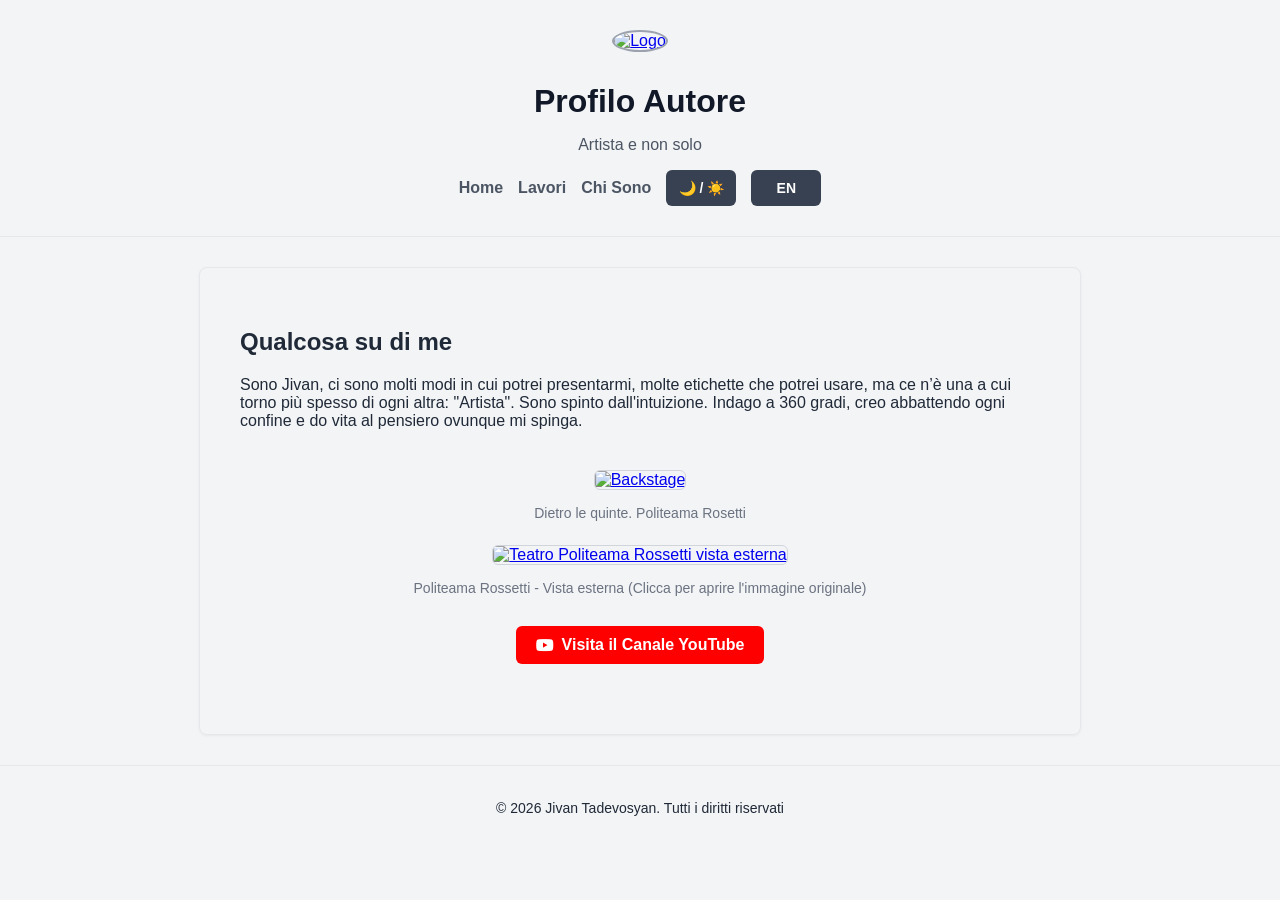
==== about.html @ 232a7901 "Add files via upload" ====
<!DOCTYPE html>
<html lang="it">
<head>
    <meta charset="UTF-8">
    <title data-it="Chi Sono" data-en="About Me">Chi Sono</title>
    <link rel="stylesheet" href="style.css">
    <link rel="stylesheet" href="https://cdnjs.cloudflare.com/ajax/libs/font-awesome/6.4.2/css/all.min.css">
    <link rel="icon" type="image/png" href="images/iconlogo.png">
</head>
<body>

    <header>
        <a href="index.html">
            <img src="images/logo.png" alt="Logo" class="site-logo">
        </a>        
        <h1 style="color: #111827; margin-bottom: 5px; font-weight: 700;" data-it="Profilo Autore" data-en="Author Profile">Profilo Autore</h1>
        <p style="color: #4b5563;" data-it="Artista e non solo" data-en="Artist and more">Artista e non solo</p>
        
        <nav>
            <a href="index.html" data-it="Home" data-en="Home">Home</a>
            <a href="gallery.html" data-it="Lavori" data-en="Works">Lavori</a>
            <a href="about.html" data-it="Chi Sono" data-en="About Me">Chi Sono</a>
            
            <!-- Pulsante Tema in linea -->
            <div class="theme-switcher-inline">
                <button onclick="toggleTheme()" id="theme-btn">🌙 / ☀️</button>
            </div>
            <!-- Pulsante Lingua -->
            <div class="language-switcher-inline">
                <button onclick="toggleLanguage()" id="lang-btn">EN</button>
            </div>
        </nav>
    </header>

    <main>
        <h2 data-it="Qualcosa su di me" data-en="Something about me">Qualcosa su di me</h2>
        <p data-it="Sono Jivan, ci sono molti modi in cui potrei presentarmi, molte etichette che potrei usare, ma ce n’è una a cui torno più spesso di ogni altra: 'Artista'. Sono spinto dall'intuizione. Indago a 360 gradi, creo abbattendo ogni confine e do vita al pensiero ovunque mi spinga." 
           data-en="I am Jivan, there are many ways I could introduce myself, many labels I could use, but there is one I return to more often than any other: 'Artist'. I am driven by intuition. I investigate 360 degrees, I create by breaking down every boundary and bring thought to life wherever it pushes me.">
           Sono Jivan, ci sono molti modi in cui potrei presentarmi, molte etichette che potrei usare, ma ce n’è una a cui torno più spesso di ogni altra: "Artista". Sono spinto dall'intuizione. Indago a 360 gradi, creo abbattendo ogni confine e do vita al pensiero ovunque mi spinga.
        </p>
        
        <div class="image-box">
            <!-- Immagine locale con URL relativo -->
            <a href="images/chisono.jpg" target="_blank">
                <img src="images/chisono.jpg" alt="Backstage">
            </a>
            <p data-it="Dietro le quinte. Politeama Rosetti" data-en="Behind the scenes. Politeama Rosetti">Dietro le quinte. Politeama Rosetti</p>
            
            <!-- Immagine presa dal web con URL assoluto -->
            <a href="https://upload.wikimedia.org/wikipedia/commons/7/7f/Politeama_Rossetti_Trieste.jpg" target="_blank">
                <img src="https://upload.wikimedia.org/wikipedia/commons/7/7f/Politeama_Rossetti_Trieste.jpg" alt="Teatro Politeama Rossetti vista esterna">
            </a>
            <p data-it="Politeama Rossetti - Vista esterna (Clicca per aprire l'immagine originale)" data-en="Politeama Rossetti - External view (Click to open original image)">Politeama Rossetti - Vista esterna (Clicca per aprire l'immagine originale)</p>
        </div>

        <!-- Link al canale YouTube -->
        <div class="social-link-single">
            <a href="https://www.youtube.com/@j1vex007" target="_blank">
                <i class="fab fa-youtube"></i> <span data-it="Visita il Canale YouTube" data-en="Visit YouTube Channel">Visita il Canale YouTube</span>
            </a>
        </div>
    </main>

    <script>
        // Funzione per il cambio tema scuro/chiaro
        function toggleTheme() {
            document.body.classList.toggle('dark-theme');
        }
        let currentLang = 'it';

        // Funzione per il cambio lingua (Italiano / Inglese)
        function toggleLanguage() {
            const elements = document.querySelectorAll('[data-it]');
            const btn = document.getElementById('lang-btn');

            if (currentLang === 'it') {
                // Passa all'Inglese
                elements.forEach(el => {
                    el.innerText = el.getAttribute('data-en');
                });
                btn.innerText = 'IT';
                currentLang = 'en';
            } else {
                // Torna all'Italiano
                elements.forEach(el => {
                    el.innerText = el.getAttribute('data-it');
                });
                btn.innerText = 'EN';
                currentLang = 'it';
            }
        }
    </script>

    <footer>
        <p data-it="&copy; 2026 Jivan Tadevosyan. Tutti i diritti riservati" data-en="&copy; 2026 Jivan Tadevosyan. All rights reserved">&copy; 2026 Jivan Tadevosyan. Tutti i diritti riservati</p>
    </footer>
</body>
</html>
---- style.css ----
body {
    font-family: Arial, sans-serif;
    margin: 0;
    padding: 0;
    background-color: #f3f4f6 !important;
    color: #1f2937 !important;
    top: 0px !important;
}

header {
    background-color: #ffffff;
    color: #111827;
    padding: 30px 20px;
    text-align: center;
    border-bottom: 1px solid #e5e7eb;
}

/* Logo nell'header */
.site-logo {
    width: 70px;
    height: 70px;
    border-radius: 50%;
    object-fit: cover;
    border: 2px solid #9ca3af;
    margin-bottom: 10px;
}

nav {
    margin-top: 15px;
    display: flex;
    align-items: center;
    justify-content: center;
    gap: 15px;
    flex-wrap: wrap;
}

nav a {
    color: #4b5563;
    text-decoration: none;
    font-weight: bold;
    transition: color 0.2s;
}

nav a:hover {
    color: #111827;
    text-decoration: underline;
}

main {
    padding: 40px;
    max-width: 800px;
    margin: 30px auto;
    background: #ffffff;
    border-radius: 8px;
    box-shadow: 0 1px 3px rgba(0, 0, 0, 0.05);
    border: 1px solid #e5e7eb;
}

.image-box {
    margin: 30px 0;
    text-align: center;
}

/* Immagini cliccabili */
.image-box a img {
    width: 450px;
    height: 300px;
    object-fit: cover;
    border-radius: 6px;
    margin: 10px;
    border: 1px solid #d1d5db;
    transition: transform 0.2s, opacity 0.2s;
}

/* Immagini cliccabili posizionate dall'alto */
.image-box a img.top-crop {
    object-position: center top !important;
}

.image-box a img:hover {
    transform: scale(1.02);
    opacity: 0.9;
}

.image-box p {
    font-size: 14px;
    color: #6b7280;
    margin-top: 5px;
}

.cyber-box {
    background: #f9fafb;
    padding: 20px;
    border-radius: 6px;
    border-left: 4px solid #4b5563;
    margin: 20px 0;
    border: 1px solid #e5e7eb;
}

/* Stile generale per i pulsanti standard */
button {
    background-color: #374151;
    color: #ffffff;
    border: none;
    padding: 10px 18px;
    font-weight: bold;
    border-radius: 4px;
    cursor: pointer;
    font-family: Arial, sans-serif;
    transition: background-color 0.2s, border-color 0.2s;
}

button:hover {
    background-color: #111827;
}

/* Contenitori dei pulsanti in linea nella nav */
.language-switcher-inline,
.theme-switcher-inline {
    display: inline-flex;
    align-items: center;
}

/* Pulsanti identici per Lingua ed Emoji Tema */
#lang-btn,
#theme-btn {
    width: 70px;
    height: 36px;
    padding: 0;
    display: inline-flex;
    align-items: center;
    justify-content: center;
    font-size: 14px;
    font-weight: bold;
    border-radius: 6px;
    box-sizing: border-box;
}

/* Link YouTube Social */
.social-link-single {
    text-align: center;
    margin: 30px 0;
}

.social-link-single a {
    display: inline-flex;
    align-items: center;
    gap: 8px;
    font-size: 16px;
    color: #ffffff;
    text-decoration: none;
    background: #ff0000;
    padding: 10px 20px;
    border-radius: 6px;
    font-weight: bold;
    transition: background-color 0.2s;
}

.social-link-single a:hover {
    background: #cc0000;
}

footer {
    text-align: center;
    padding: 20px;
    background-color: #f3f4f6;
    color: #6b7280;
    font-size: 14px;
    border-top: 1px solid #e5e7eb;
}

/* -------------------------------------------------- */
/* GESTIONE TEMI (LIGHT / DARK)                      */
/* -------------------------------------------------- */

header, nav, main, footer {
    background-color: transparent;
    color: inherit;
}

/* Tema Scuro */
body.dark-theme {
    background-color: #1f2937 !important;
    color: #f3f4f6 !important;
}

body.dark-theme header,
body.dark-theme nav,
body.dark-theme main,
body.dark-theme footer {
    background-color: #1f2937 !important;
    color: #f3f4f6 !important;
}

body.dark-theme h1,
body.dark-theme h2,
body.dark-theme h3,
body.dark-theme p,
body.dark-theme a {
    color: #f3f4f6 !important;
}

body.dark-theme main {
    background-color: #111827 !important;
    border-color: #374151 !important;
}

body.dark-theme .cyber-box {
    background-color: #1f2937 !important;
    border-color: #374151 !important;
}

body.dark-theme button {
    background-color: #4b5563;
    color: #ffffff;
}

body.dark-theme button:hover {
    background-color: #6b7280;
}
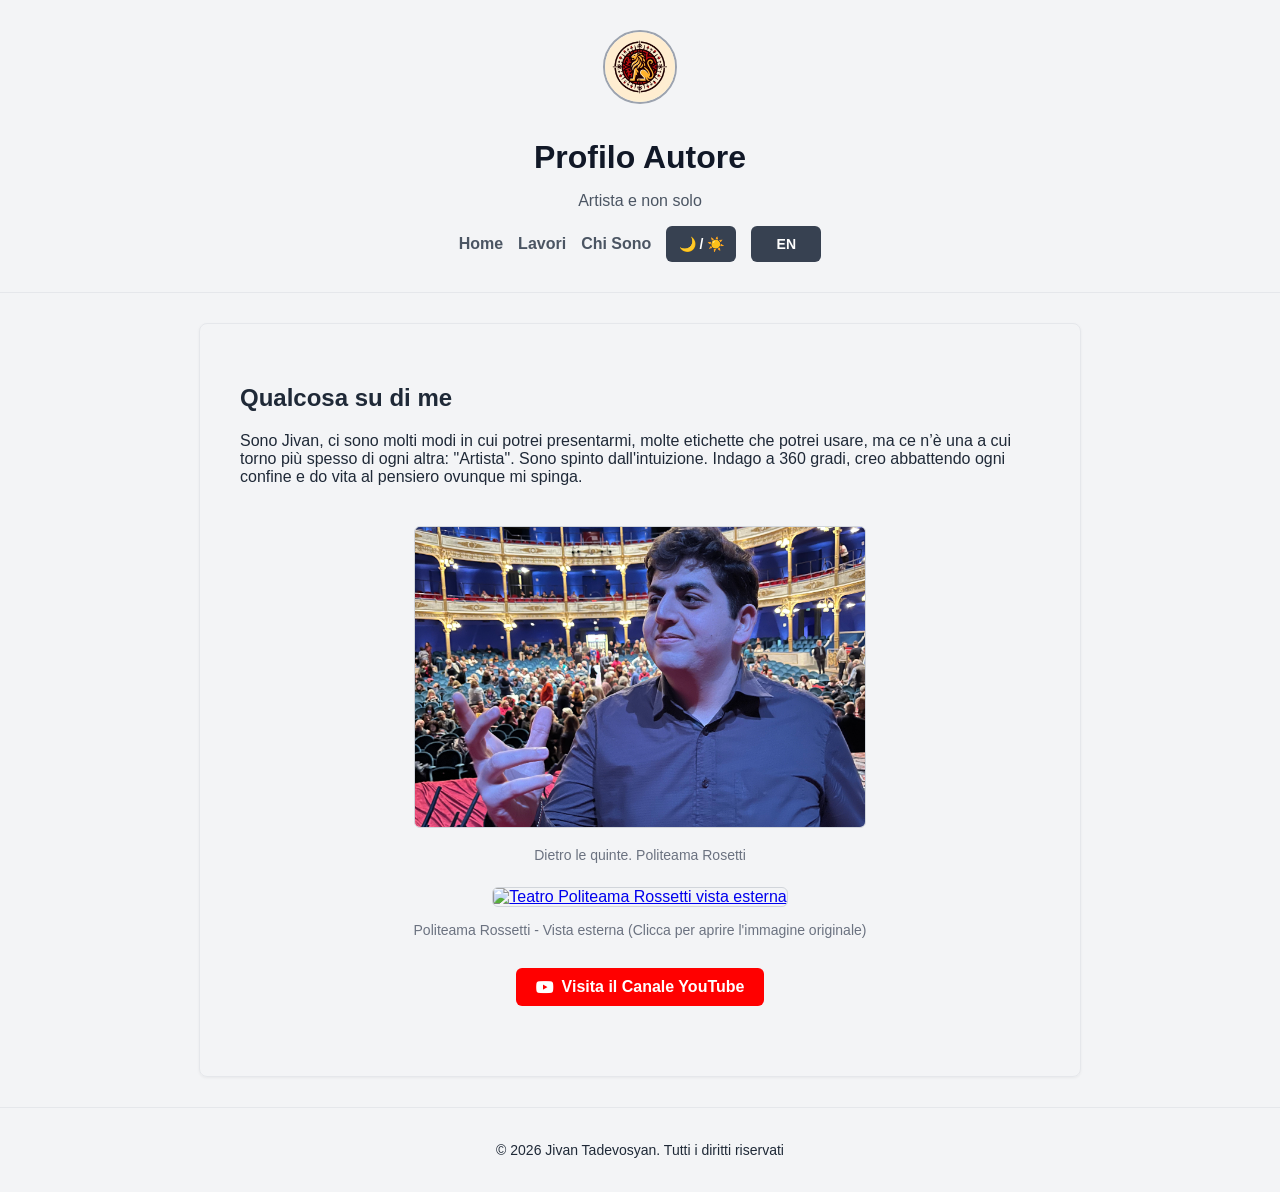
==== commit 7c02a7f8: "Add files via upload" ====
--- a/about.html
+++ b/about.html
@@ -5,7 +5,7 @@
     <title data-it="Chi Sono" data-en="About Me">Chi Sono</title>
     <link rel="stylesheet" href="style.css">
     <link rel="stylesheet" href="https://cdnjs.cloudflare.com/ajax/libs/font-awesome/6.4.2/css/all.min.css">
-    <link rel="icon" type="image/png" href="images/iconlogo.png">
+    <link rel="icon" type="image/png" href="images/icon.png">
 </head>
 <body>
 
